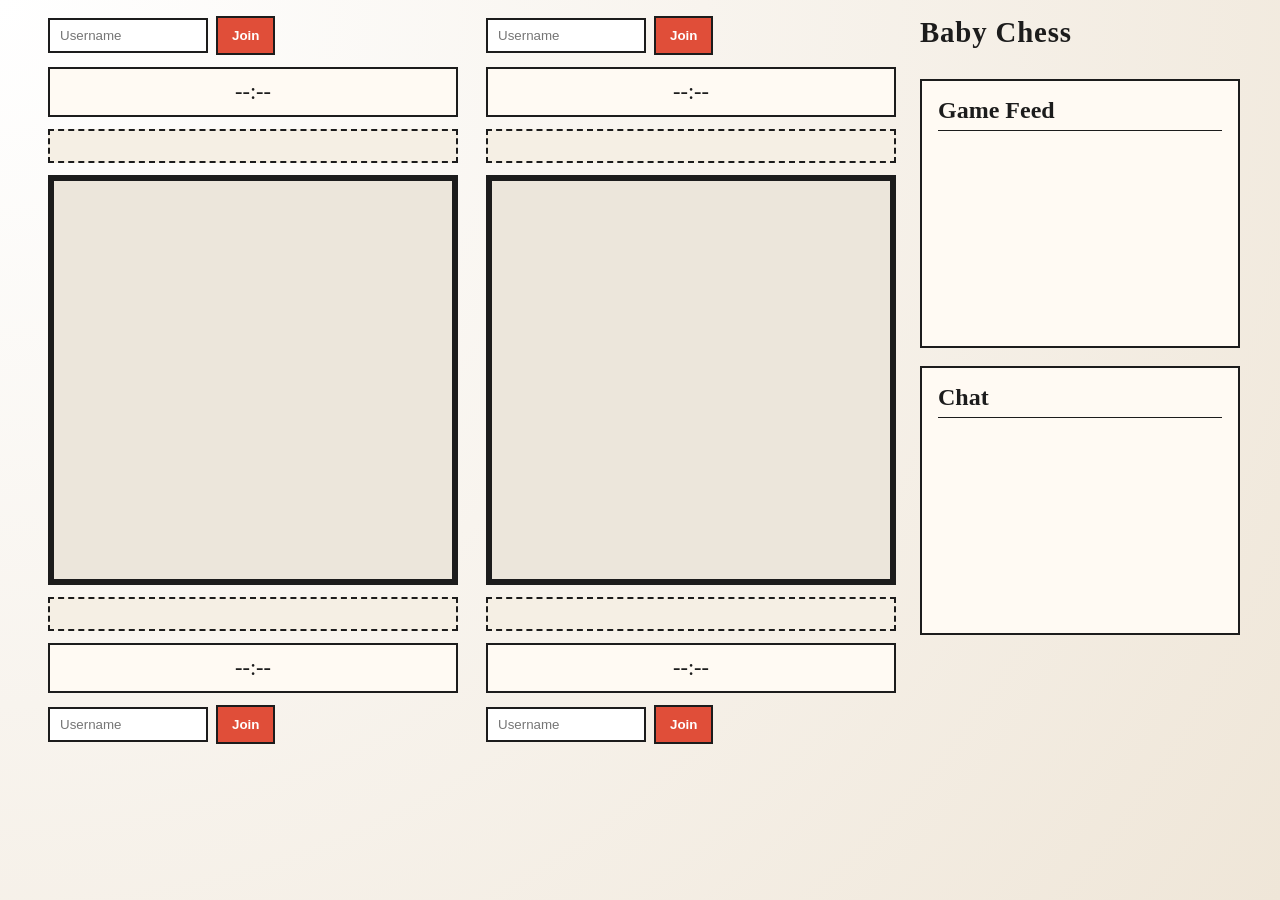
==== frontend/index.html @ 717c993a "decided to complete this after 4 years" ====
<!doctype html>
<html lang="en">
  <head>
    <meta charset="utf-8" />
    <meta name="viewport" content="width=device-width, initial-scale=1" />
    <title>Baby Chess</title>
    <link rel="stylesheet" href="/frontend/styles.css" />
  </head>
  <body>
    <main class="layout">
      <section class="games">
        <div class="game" data-board="1">
          <div class="game-grid">
            <div class="game-left">
              <div class="seat-timer seat-timer-top">
                <div class="seat-row">
                  <div class="seat-name-wrap">
                    <input
                      id="nameBlack1"
                      class="seat-input"
                      type="text"
                      placeholder="Username"
                      maxlength="16"
                      pattern="[A-Za-z0-9]+"
                      autocomplete="off"
                      autocapitalize="off"
                      spellcheck="false"
                    />
                    <span id="displayBlack1" class="seat-name hidden"></span>
                  </div>
                  <button data-seat="black" data-board="1" class="seat-btn">Join</button>
                </div>
                <div class="promo-row hidden" id="promoWrapBlack1">
                  <span>Promotion</span>
                  <select id="promoBlack1" class="promo-select" data-board="1" data-seat="black">
                    <option value="q" selected>Queen</option>
                    <option value="r">Rook</option>
                    <option value="b">Bishop</option>
                    <option value="n">Knight</option>
                  </select>
                </div>
              </div>
              <div class="timer-box timer-top timer-black" id="timerBoxBlack1">
                <span id="timerBlack1">--:--</span>
              </div>
              <div class="captures captures-top" id="capturesTop1"></div>
              <div id="board-1" class="board" data-board="1"></div>
              <div class="captures captures-bottom" id="capturesBottom1"></div>
              <div class="timer-box timer-bottom timer-white" id="timerBoxWhite1">
                <span id="timerWhite1">--:--</span>
              </div>
              <div class="seat-timer seat-timer-bottom">
                <div class="seat-row">
                  <div class="seat-name-wrap">
                    <input
                      id="nameWhite1"
                      class="seat-input"
                      type="text"
                      placeholder="Username"
                      maxlength="16"
                      pattern="[A-Za-z0-9]+"
                      autocomplete="off"
                      autocapitalize="off"
                      spellcheck="false"
                    />
                    <span id="displayWhite1" class="seat-name hidden"></span>
                  </div>
                  <button data-seat="white" data-board="1" class="seat-btn">Join</button>
                </div>
                <div class="promo-row hidden" id="promoWrapWhite1">
                  <span>Promotion</span>
                  <select id="promoWhite1" class="promo-select" data-board="1" data-seat="white">
                    <option value="q" selected>Queen</option>
                    <option value="r">Rook</option>
                    <option value="b">Bishop</option>
                    <option value="n">Knight</option>
                  </select>
                </div>
              </div>
            </div>
            <div class="game-right"></div>
          </div>
        </div>

        <div class="game" data-board="2">
          <div class="game-grid">
            <div class="game-left">
              <div class="seat-timer seat-timer-top">
                <div class="seat-row">
                  <div class="seat-name-wrap">
                    <input
                      id="nameWhite2"
                      class="seat-input"
                      type="text"
                      placeholder="Username"
                      maxlength="16"
                      pattern="[A-Za-z0-9]+"
                      autocomplete="off"
                      autocapitalize="off"
                      spellcheck="false"
                    />
                    <span id="displayWhite2" class="seat-name hidden"></span>
                  </div>
                  <button data-seat="white" data-board="2" class="seat-btn">Join</button>
                </div>
                <div class="promo-row hidden" id="promoWrapWhite2">
                  <span>Promotion</span>
                  <select id="promoWhite2" class="promo-select" data-board="2" data-seat="white">
                    <option value="q" selected>Queen</option>
                    <option value="r">Rook</option>
                    <option value="b">Bishop</option>
                    <option value="n">Knight</option>
                  </select>
                </div>
              </div>
              <div class="timer-box timer-top timer-white" id="timerBoxWhite2">
                <span id="timerWhite2">--:--</span>
              </div>
              <div class="captures captures-top" id="capturesTop2"></div>
              <div id="board-2" class="board" data-board="2"></div>
              <div class="captures captures-bottom" id="capturesBottom2"></div>
              <div class="timer-box timer-bottom timer-black" id="timerBoxBlack2">
                <span id="timerBlack2">--:--</span>
              </div>
              <div class="seat-timer seat-timer-bottom">
                <div class="seat-row">
                  <div class="seat-name-wrap">
                    <input
                      id="nameBlack2"
                      class="seat-input"
                      type="text"
                      placeholder="Username"
                      maxlength="16"
                      pattern="[A-Za-z0-9]+"
                      autocomplete="off"
                      autocapitalize="off"
                      spellcheck="false"
                    />
                    <span id="displayBlack2" class="seat-name hidden"></span>
                  </div>
                  <button data-seat="black" data-board="2" class="seat-btn">Join</button>
                </div>
                <div class="promo-row hidden" id="promoWrapBlack2">
                  <span>Promotion</span>
                  <select id="promoBlack2" class="promo-select" data-board="2" data-seat="black">
                    <option value="q" selected>Queen</option>
                    <option value="r">Rook</option>
                    <option value="b">Bishop</option>
                    <option value="n">Knight</option>
                  </select>
                </div>
              </div>
            </div>
            <div class="game-right"></div>
          </div>
        </div>
      </section>

      <aside class="side-panel">
        <header class="title title-side">
          <h1>Baby Chess</h1>
        </header>
        <div class="log">
          <h2>Game Feed</h2>
          <div id="log"></div>
        </div>
        <div class="chat">
          <h2>Chat</h2>
          <div id="chatMessages" class="chat-messages"></div>
          <input
            id="chatInput"
            class="chat-input hidden"
            type="text"
            placeholder="Message"
            autocomplete="off"
            autocapitalize="off"
            spellcheck="false"
          />
        </div>
      </aside>
    </main>

    <script src="https://cdn.socket.io/4.7.5/socket.io.min.js"></script>
    <script src="/frontend/app.js"></script>
  </body>
</html>
---- frontend/styles.css ----
:root {
  --ink: #1c1c1c;
  --paper: #f8f4ee;
  --accent: #e04e39;
  --accent-dark: #c43b27;
  --grid-light: #ece6db;
  --grid-dark: #cabaa5;
  --panel: #fffaf3;
}

* {
  box-sizing: border-box;
}

body {
  margin: 0;
  font-family: "Georgia", "Times New Roman", serif;
  color: var(--ink);
  background: radial-gradient(circle at top left, #fff 0%, var(--paper) 45%, #efe6d8 100%);
}

.layout {
  display: grid;
  grid-template-columns: 1fr 320px;
  gap: 24px;
  padding: 16px 40px 24px 48px;
  min-height: 100vh;
}

.title h1 {
  margin: 0 0 8px;
  font-size: 2.2rem;
  letter-spacing: 0.03em;
}

.title p {
  margin: 0 0 16px;
  opacity: 0.8;
}

.games {
  display: grid;
  grid-template-columns: repeat(2, minmax(0, 1fr));
  gap: 28px;
}

.game {
  display: flex;
  flex-direction: column;
  gap: 12px;
}

.title-side h1 {
  margin: 0 0 12px;
  font-size: 1.8rem;
}

.game-grid {
  display: grid;
  grid-template-columns: minmax(0, 1fr);
  gap: 16px;
  align-items: start;
}

.game-left {
  display: flex;
  flex-direction: column;
  gap: 12px;
}

.seat-timer-top {
  order: 1;
}

.timer-top {
  order: 2;
}

.captures-top {
  order: 3;
}

.board {
  order: 4;
}

.captures-bottom {
  order: 5;
}

.timer-bottom {
  order: 6;
}

.seat-timer-bottom {
  order: 7;
}

.game.flipped .seat-timer-top {
  order: 7;
}

.game.flipped .timer-top {
  order: 6;
}

.game.flipped .captures-top {
  order: 5;
}

.game.flipped .board {
  order: 4;
}

.game.flipped .captures-bottom {
  order: 3;
}

.game.flipped .timer-bottom {
  order: 2;
}

.game.flipped .seat-timer-bottom {
  order: 1;
}

.seat-timer {
  display: flex;
  align-items: center;
  justify-content: space-between;
  gap: 12px;
  width: 100%;
  max-width: 480px;
}

.timer-box {
  display: flex;
  align-items: center;
  justify-content: center;
  border: 2px solid var(--ink);
  background: var(--panel);
  padding: 10px 12px;
  font-size: 1.4rem;
  font-weight: normal;
  width: 100%;
  max-width: 480px;
}

.timer-box.active {
  border-width: 2px;
}

.timer-box.active span {
  font-weight: bold;
}

.captures {
  display: flex;
  flex-wrap: wrap;
  gap: 6px;
  height: 34px;
  border: 2px dashed var(--ink);
  background: #f5efe4;
  padding: 4px 8px;
  align-items: center;
  width: 100%;
  max-width: 480px;
}

.captures img {
  width: 24px;
  height: 24px;
}

.capture-piece {
  cursor: pointer;
}

.capture-piece.selected {
  outline: 2px solid var(--accent);
  border-radius: 4px;
}

.board {
  display: grid;
  grid-template-columns: repeat(8, 1fr);
  grid-template-rows: repeat(8, 1fr);
  aspect-ratio: 1 / 1;
  border: 6px solid var(--ink);
  background: var(--grid-light);
  width: 100%;
  max-width: 480px;
}

.square {
  display: flex;
  align-items: center;
  justify-content: center;
  font-size: 1.5rem;
  font-weight: bold;
}

.piece {
  width: 80%;
  height: 80%;
  object-fit: contain;
  pointer-events: none;
  user-select: none;
}

.square.dark {
  background: var(--grid-dark);
}

.square.selected {
  outline: 3px solid var(--accent);
  outline-offset: -3px;
}

.square.last-move {
  box-shadow: inset 0 0 0 3px rgba(224, 78, 57, 0.7);
}

.square.legal-dest {
  position: relative;
}

.move-dot {
  width: 14px;
  height: 14px;
  border-radius: 50%;
  background: rgba(28, 28, 28, 0.35);
  position: absolute;
  top: 50%;
  left: 50%;
  transform: translate(-50%, -50%);
}

button {
  padding: 10px 14px;
  border: 2px solid var(--ink);
  background: var(--accent);
  color: #fff;
  font-weight: bold;
  cursor: pointer;
  transition: transform 120ms ease, background 120ms ease;
}

button:hover {
  background: var(--accent-dark);
  transform: translateY(-1px);
}

.side-panel {
  display: flex;
  flex-direction: column;
  gap: 18px;
  min-height: 100%;
}

.log,
.chat {
  padding: 16px;
  border: 2px solid var(--ink);
  background: var(--panel);
}

.log h2,
.chat h2 {
  margin: 0 0 6px;
}

.log .log-entry,
.chat .chat-entry {
  margin-bottom: 6px;
}

.chat-messages {
  height: 200px;
  overflow-y: auto;
  border-top: 1px solid var(--ink);
  padding-top: 8px;
  font-size: 0.9rem;
}

.chat-input {
  margin-top: 10px;
  padding: 10px 12px;
  border: 2px solid var(--ink);
  background: #fff;
  width: 100%;
}

.seat-row,
.timer-row {
  display: grid;
  grid-template-columns: 1fr auto auto;
  gap: 8px;
  align-items: center;
  margin: 0;
}

.seat-input {
  padding: 8px 10px;
  border: 2px solid var(--ink);
  background: #fff;
  width: 160px;
}

.seat-name-wrap {
  display: flex;
  align-items: center;
}

.seat-name {
  font-weight: bold;
  background: #f5efe4;
  padding: 8px 10px;
  border: 2px solid var(--ink);
  width: 160px;
}

.team-blue {
  color: #1f6feb;
}

.team-red {
  color: #b91c1c;
}

.promo-row {
  display: grid;
  grid-template-columns: 1fr auto;
  gap: 8px;
  align-items: center;
}

.promo-select {
  padding: 8px 10px;
  border: 2px solid var(--ink);
  background: #fff;
}

.hidden {
  display: none;
}


#log {
  height: 200px;
  overflow-y: auto;
  border-top: 1px solid var(--ink);
  padding-top: 8px;
  font-size: 0.9rem;
}

.log-entry {
  margin-bottom: 6px;
}

@media (max-width: 900px) {
  .layout {
    grid-template-columns: 1fr;
  }
  .games {
    grid-template-columns: 1fr;
  }
  .game-grid {
    grid-template-columns: 1fr;
  }
}
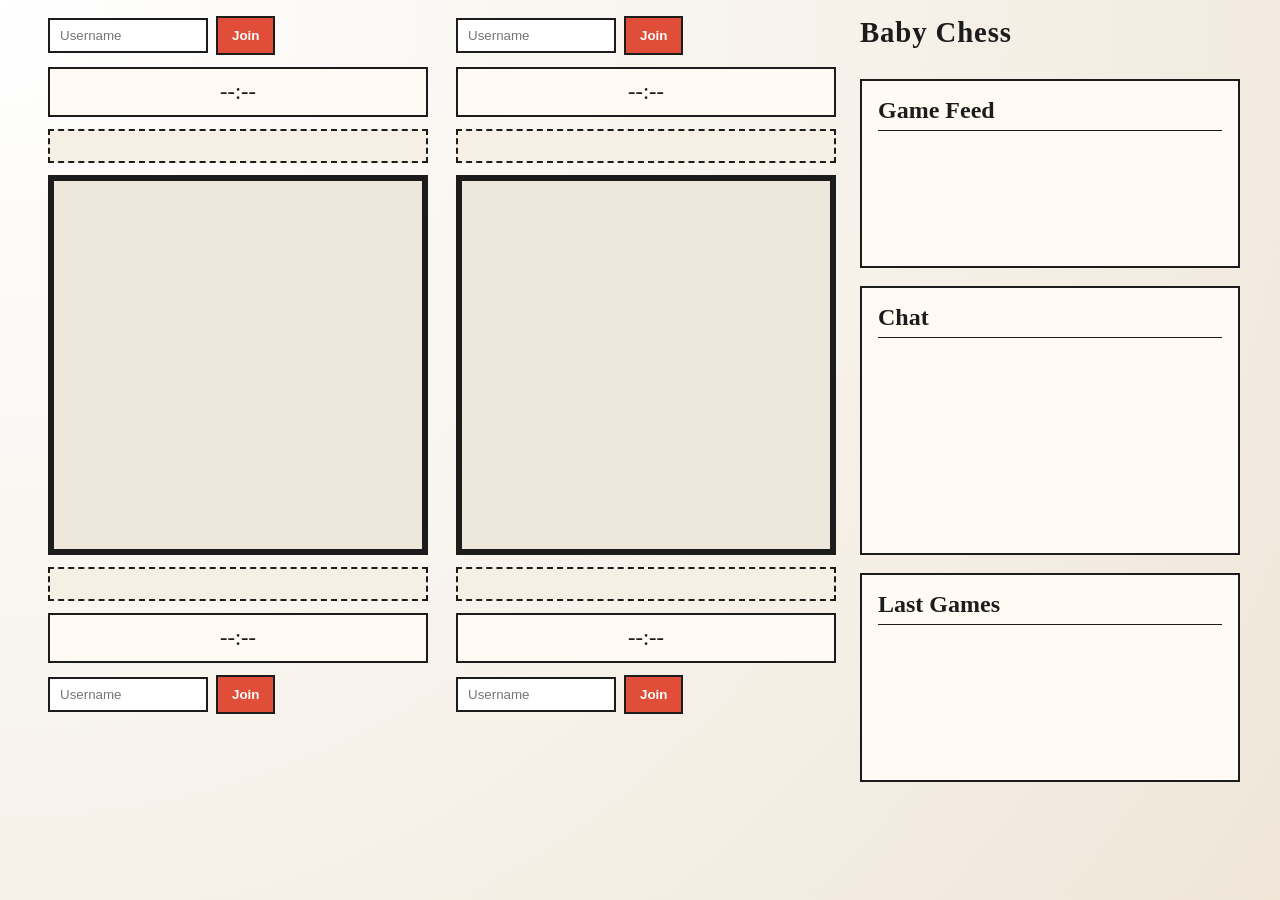
==== commit c11456d4: "add a section for last 5 games played" ====
--- a/frontend/index.html
+++ b/frontend/index.html
@@ -177,6 +177,10 @@
             spellcheck="false"
           />
         </div>
+        <div class="log last-games">
+          <h2>Last Games</h2>
+          <div id="lastGames" class="chat-messages"></div>
+        </div>
       </aside>
     </main>
 
--- a/frontend/styles.css
+++ b/frontend/styles.css
@@ -21,7 +21,7 @@
 
 .layout {
   display: grid;
-  grid-template-columns: 1fr 320px;
+  grid-template-columns: 1fr 380px;
   gap: 24px;
   padding: 16px 40px 24px 48px;
   min-height: 100vh;
@@ -259,14 +259,16 @@
 }
 
 .log,
-.chat {
+.chat,
+.last-games {
   padding: 16px;
   border: 2px solid var(--ink);
   background: var(--panel);
 }
 
 .log h2,
-.chat h2 {
+.chat h2,
+.last-games h2 {
   margin: 0 0 6px;
 }
 
@@ -347,11 +349,15 @@
 
 
 #log {
-  height: 200px;
+  height: 120px;
   overflow-y: auto;
   border-top: 1px solid var(--ink);
   padding-top: 8px;
   font-size: 0.9rem;
+}
+
+#lastGames {
+  height: 140px;
 }
 
 .log-entry {
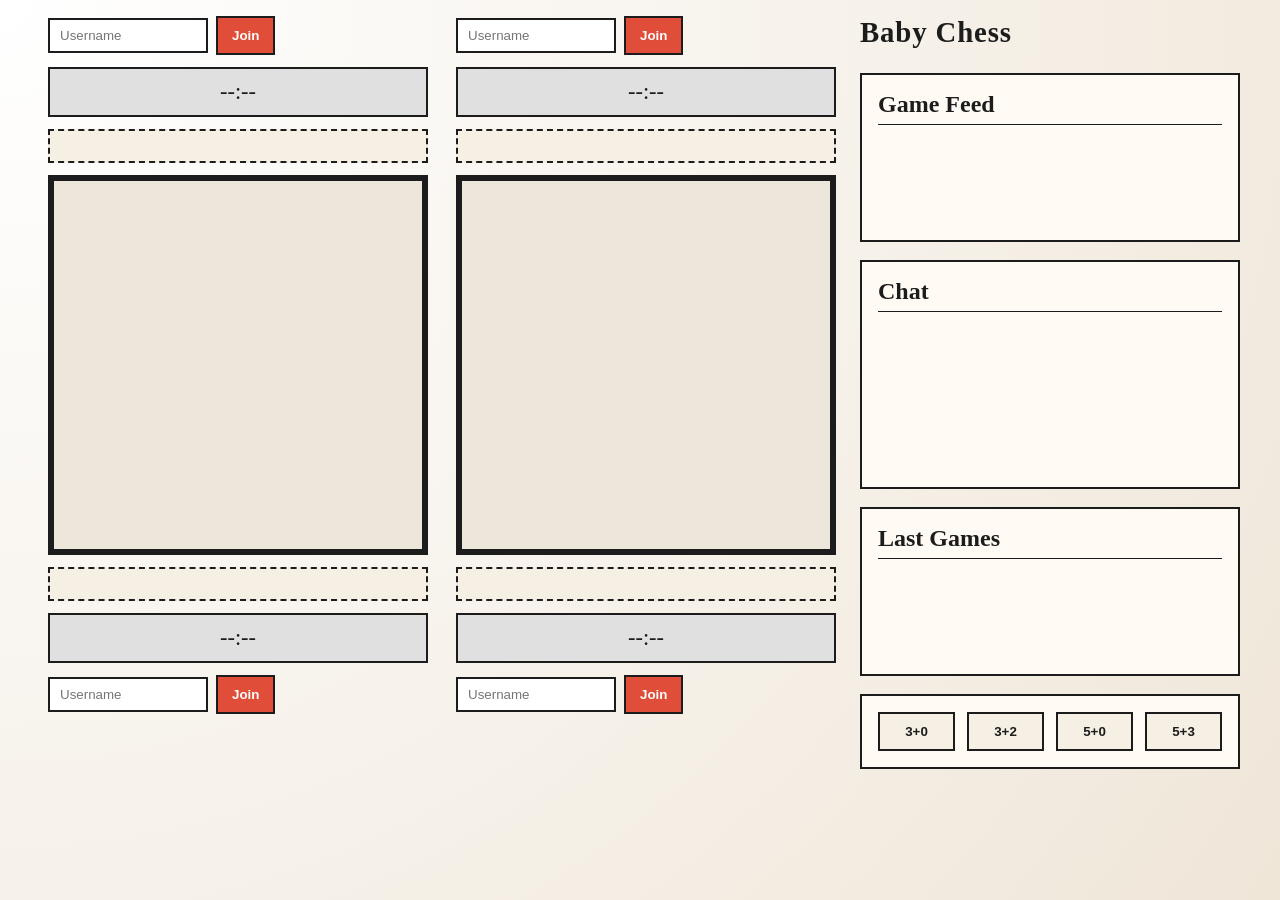
==== commit 0208b37b: "add a panel for time control adjustment and now the first move on any board starts both clocks" ====
--- a/frontend/index.html
+++ b/frontend/index.html
@@ -181,6 +181,14 @@
           <h2>Last Games</h2>
           <div id="lastGames" class="chat-messages"></div>
         </div>
+        <div class="time-controls">
+          <div class="time-buttons">
+            <button class="time-btn" data-start="180" data-increment="0">3+0</button>
+            <button class="time-btn" data-start="180" data-increment="2">3+2</button>
+            <button class="time-btn" data-start="300" data-increment="0">5+0</button>
+            <button class="time-btn" data-start="300" data-increment="3">5+3</button>
+          </div>
+        </div>
       </aside>
     </main>
 
--- a/frontend/styles.css
+++ b/frontend/styles.css
@@ -51,7 +51,7 @@
 }
 
 .title-side h1 {
-  margin: 0 0 12px;
+  margin: 0 0 6px;
   font-size: 1.8rem;
 }
 
@@ -139,6 +139,8 @@
   justify-content: center;
   border: 2px solid var(--ink);
   background: var(--panel);
+  position: relative;
+  overflow: hidden;
   padding: 10px 12px;
   font-size: 1.4rem;
   font-weight: normal;
@@ -146,12 +148,31 @@
   max-width: 480px;
 }
 
+.timer-box::before {
+  content: "";
+  position: absolute;
+  inset: 0;
+  background: #e0e0e0;
+  transform-origin: left;
+  transform: scaleX(var(--timer-fill, 1));
+  z-index: 0;
+}
+
+.timer-box span {
+  position: relative;
+  z-index: 1;
+}
+
 .timer-box.active {
   border-width: 2px;
 }
 
 .timer-box.active span {
   font-weight: bold;
+}
+
+.timer-box.low-time {
+  color: #b91c1c;
 }
 
 .captures {
@@ -188,8 +209,58 @@
   aspect-ratio: 1 / 1;
   border: 6px solid var(--ink);
   background: var(--grid-light);
+  position: relative;
   width: 100%;
   max-width: 480px;
+}
+
+.board::after {
+  content: "";
+  position: absolute;
+  inset: 0;
+  opacity: 0;
+  pointer-events: none;
+  transition: opacity 160ms ease;
+}
+
+.board::before {
+  content: "";
+  position: absolute;
+  inset: 0;
+  display: flex;
+  align-items: center;
+  justify-content: center;
+  font-size: 1.6rem;
+  font-weight: bold;
+  letter-spacing: 0.04em;
+  text-transform: uppercase;
+  opacity: 0;
+  pointer-events: none;
+  transition: opacity 160ms ease;
+}
+
+.game.result-blue .board::after {
+  background: rgba(31, 111, 235, 0.18);
+  opacity: 1;
+}
+
+.game.result-blue .board::before {
+  content: "Blue Wins";
+  color: #1f6feb;
+  opacity: 1;
+  text-shadow: 0 2px 6px rgba(31, 111, 235, 0.2);
+}
+
+.game.result-red .board::after {
+  background: rgba(185, 28, 28, 0.18);
+  opacity: 1;
+}
+
+.game.result-red .board::before {
+  content: "Red Wins";
+  color: #b91c1c;
+  opacity: 1;
+  text-shadow: 0 2px 6px rgba(185, 28, 28, 0.2);
 }
 
 .square {
@@ -251,6 +322,30 @@
   transform: translateY(-1px);
 }
 
+.time-buttons {
+  display: grid;
+  grid-template-columns: repeat(4, minmax(0, 1fr));
+  gap: 12px;
+}
+
+.time-btn {
+  background: #f5efe4;
+  color: var(--ink);
+}
+
+.time-btn:hover {
+  background: #efe3d2;
+}
+
+.time-btn.active {
+  background: var(--accent);
+  color: #fff;
+}
+
+.time-btn.active:hover {
+  background: var(--accent-dark);
+}
+
 .side-panel {
   display: flex;
   flex-direction: column;
@@ -266,19 +361,26 @@
   background: var(--panel);
 }
 
+.time-controls {
+  padding: 16px;
+  border: 2px solid var(--ink);
+  background: var(--panel);
+}
+
 .log h2,
 .chat h2,
 .last-games h2 {
   margin: 0 0 6px;
 }
 
+
 .log .log-entry,
 .chat .chat-entry {
   margin-bottom: 6px;
 }
 
 .chat-messages {
-  height: 200px;
+  height: 160px;
   overflow-y: auto;
   border-top: 1px solid var(--ink);
   padding-top: 8px;
@@ -349,7 +451,7 @@
 
 
 #log {
-  height: 120px;
+  height: 100px;
   overflow-y: auto;
   border-top: 1px solid var(--ink);
   padding-top: 8px;
@@ -357,7 +459,7 @@
 }
 
 #lastGames {
-  height: 140px;
+  height: 100px;
 }
 
 .log-entry {
